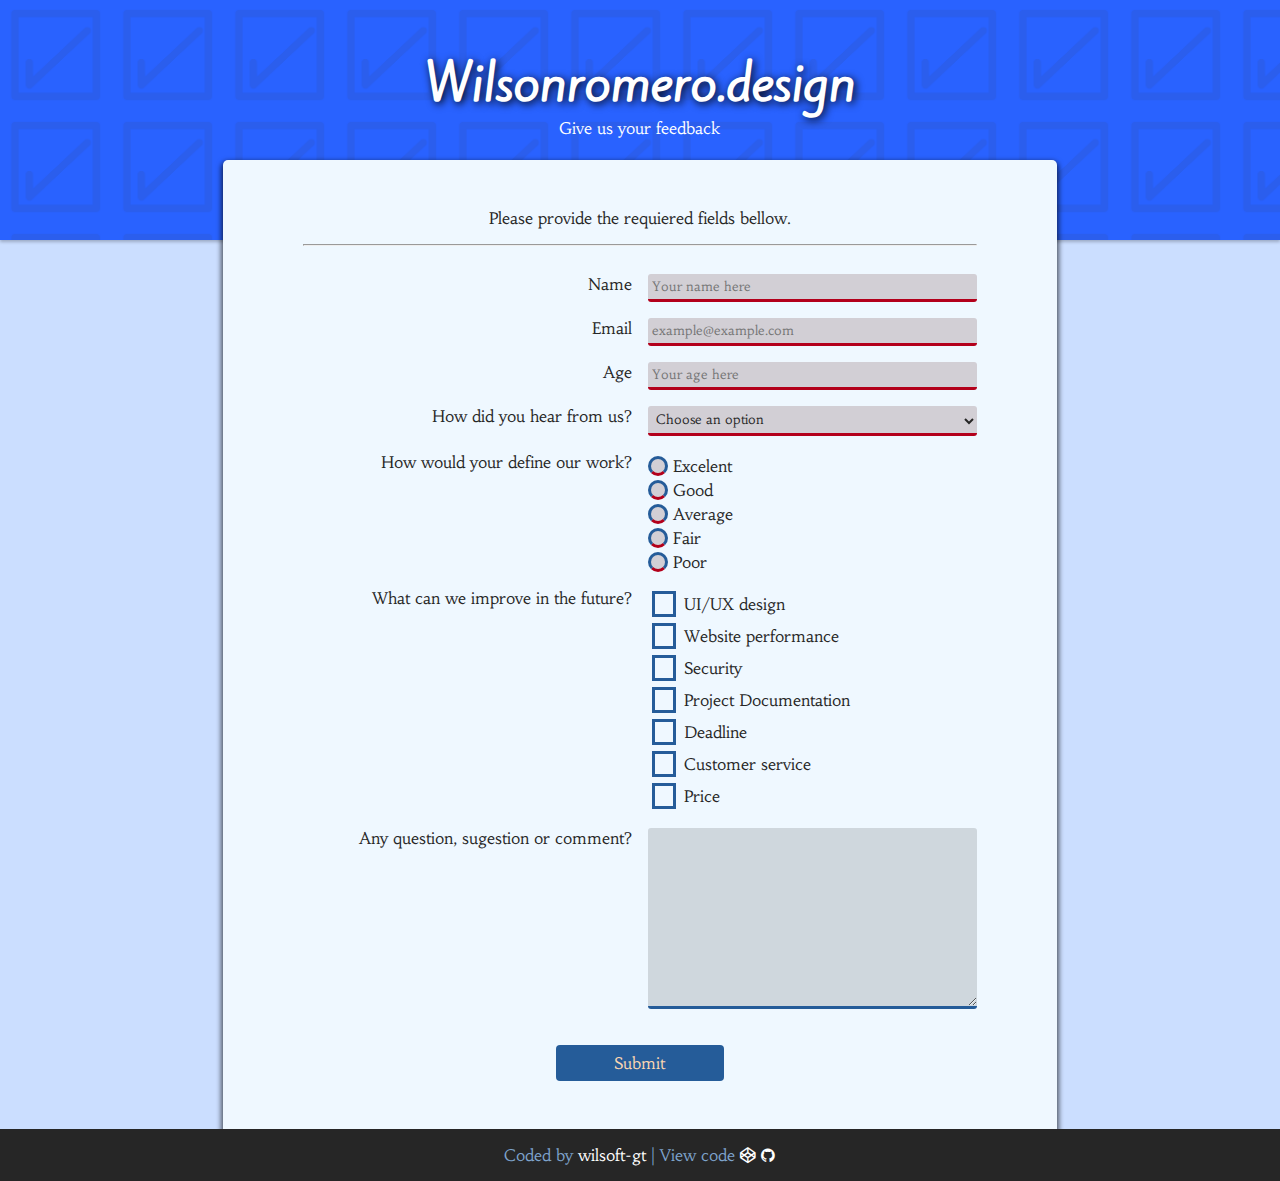
==== index.html @ d0c4036f "first commit" ====
<html lang="en">

<head>
    <meta charset="UTF-8">
    <meta name="viewport" content="width=device-width, initial-scale=1.0">
    <meta http-equiv="X-UA-Compatible" content="ie=edge">
    <link rel="stylesheet" href="css/style.css">
    <link rel="stylesheet" href="https://cdnjs.cloudflare.com/ajax/libs/font-awesome/4.7.0/css/font-awesome.css">
    <link href="https://fonts.googleapis.com/css?family=Habibi|Kite+One" rel="stylesheet">
    <title>Document</title>
    <style>
    </style>
</head>

<body class="">
    <header class="blue">
        <div class="header-div">
            <h1 class="center-align blue" id="title">Wilsonromero.design</h1>
            <p class="blue" id="description">Give us your feedback</p>
        </div>
    </header>
    <main class="main-container">
        <form action="" id="survey-form">
            <p id="instructions">Please provide the requiered fields bellow.</p>
            <hr> <br>
            <div class="inputcontainer">
                <label for="name" id="name-label">Name</label>
                <input name="name" id="name" type="text" placeholder="Your name here" required autocomplete="no">
            </div>
            <div class="inputcontainer">
                <label for="lastname" id="email-label">Email</label>
                <input type="email" id="email" placeholder="example@example.com" required autocomplete="No">
            </div>
            <div class="inputcontainer">
                <label for="age" id="number-label">Age</label>
                <input type="number" id="number" min="14" max="100" placeholder="Your age here" required autocomplete="no">
            </div>
            <div class="inputcontainer">
                <label for="referalsource">How did you hear from us?</label>
                <select name="referalsource" id="dropdown" required>
                    <option value="" disabled selected style="color: rgba(0, 0, 0, 0.5)">Choose an option</option>
                    <option value="facebook">Facebook</option>
                    <option value="Twitter">Twitter</option>
                    <option value="Instagram">Instagram</option>
                    <option value="Advertisement">Advertisement</option>
                    <option value="Friend">Friend</option>
                </select>
            </div>
            <div class="inputcontainer">
                <label for="">How would your define our work?</label>
                <div id="secondcolumn">
                    <label for="Amazing"><input type="radio" name="pleased" id="Amazing" value="5" required> Excelent</label>
                    <label for="Good"><input type="radio" name="pleased" id="Good" value="4"> Good</label>
                    <label for="Regular"><input type="radio" name="pleased" id="Regular" value="3"> Average</label>
                    <label for="Bad"><input type="radio" name="pleased" id="Bad" value="2"> Fair</label>
                    <label for="TooBad"><input type="radio" name="pleased" id="TooBad" value="1"> Poor</label>
                </div>
            </div>

            <div class="inputcontainer">
                <label class="description">What can we improve in the future?</label>
                <div id="secondcolumn">

                    <label for="uiux"> <input type="checkbox" name="whatlike" id="uiux" value="uiux" required> UI/UX
                        design</label>
                    <label for="performance"> <input type="checkbox" name="whatlike" id="performance" value="performance">
                        Website performance</label>
                    <label for="secutiry"> <input type="checkbox" name="whatlike" id="secutiry" value="security">
                        Security</label>
                    <label for="pd"> <input type="checkbox" name="whatlike" id="pd" value="projectDocumentation">
                        Project
                        Documentation</label>
                    <label for="deadline"> <input type="checkbox" name="whatlike" id="deadline" value="deadline">
                        Deadline</label>
                    <label for="cs"> <input type="checkbox" name="whatlike" id="cs" value="customerService"> Customer
                        service</label>
                    <label for="price"> <input type="checkbox" name="whatlike" id="price" value="Price"> Price</label>
                </div>
            </div>

            <div class="inputcontainer">
                <label for="comment" class="description"> Any question, sugestion or comment?</label>
                <textarea name="comment" id="" cols="30" rows="10"></textarea>
            </div> <br>
            <div class="inputcontainer">
                <div style=" display: flex; justify-content: center; width: 100%;">
                    <input type="submit" value="Submit" id="submit" style="align-self: center;">
                </div>
            </div>
        </form>
    </main>
    <footer>
        <p class="footertext">Coded by <a href="https://www.wilsonromero.design/" target="_blank">wilsoft-gt</a> | View
            code <a href="https://codepen.io/wilsoft-gt/pen/wypzbr" target="_blank"><i class="fa fa-codepen"></i></a>
            <a href="https://github.com/wilsoft-gt/weatherapp"><i class="fa fa-github"></i></a></p>

    </footer>


</body>
<script src="https://cdn.freecodecamp.org/testable-projects-fcc/v1/bundle.js"></script>

</html>
---- css/style.css ----
h1, h2, h3, h4 {
    font-family: 'Kite One';
}

* {
    font-family: 'Habibi';
}

body {
    margin: 0 !important;
    padding: 0 !important;
    display: grid;
    grid-template-columns: 0.5fr 1fr 0.5fr;
    grid-template-rows: 10em 5em auto auto;
    background-color: #cbdeff;

}

header {
    margin: 0;
    padding: 0;
    grid-area: 1/1/3/4;
    background: /* #2962ff */ url(../images/background.png);
    background-size: 7em;
    display: grid;
    grid-template-rows: 1fr 1.5fr;
    color: white;
    -webkit-box-shadow: 0px 2px 3px 0px rgba(0,0,0,0.23);
    -moz-box-shadow: 0px 2px 3px 0px rgba(0,0,0,0.23);
    box-shadow: 0px 2px 3px 0px rgba(0,0,0,0.23);
}

.header-div {
    display: flex;
    padding-top: 3em;
    flex-direction: column;
    align-items: center;
    justify-content: center;
}

.main-container {
    grid-area: 2/2/4/3;
    background-color: #eff8ff;
    padding: 2em;
    border-radius: 5px 5px 0 0;
    -webkit-box-shadow: 0px 3px 5px 2px rgba(0,0,0,0.6);
    -moz-box-shadow: 0px 3px 5px 2px rgba(0,0,0,0.6);
    box-shadow: 0px 3px 5px 2px rgba(0,0,0,0.6);
}

#title {
    margin: 0;
    padding: 0;
    bottom: 0;
    font-size: 1.5em;
    text-shadow: 2px 2px 8px rgb(0, 0, 0);
}
#description {
    margin: 0;
    padding: 0;
    bottom: 0;
}

footer {
    grid-area: 4/1/5/4;
    background-color: #262626;
    color: #7EA3CC;
    display: flex;
    justify-content: center;
}

footer a {
    text-decoration: none;
    color: white;
}

.inputcontainer {
    display: flex;
    flex-direction: column;
    margin-bottom: 1em;

}

#secondcolumn {
    display: flex;
    flex-direction: column;
}

#submit {
    width: 100%;
    font-size: 1em;
}

@media(min-width: 700px) {
    body {
        grid-template-columns: 0.4fr 1.5fr 0.4fr; 
    }
    .inputcontainer {
        flex-direction: row;
    }
    .inputcontainer > label {
        width: 50%;
        text-align: right;
        padding-right: 1em;
    }
    #instructions {
        width: 100%;
        text-align: center;
    }

    .main-container {
        padding: 2em 5em;
    }

    .inputcontainer > input[type=text],
    .inputcontainer > input[type=email],
    .inputcontainer > input[type=number],
    select, #secondcolumn, textarea {
        width: 50%;
    }
    #secondcolumn {
        display: flex;
        flex-direction: column;
    }

    #submit {
        width: 25%;
    }

    #title  {
        font-size: 3em;
    }
}


/* Estilo de los botones */

:root{
    --error-color: #B3001B;
    color: #262626;
    --color-1: #255C99;
    --color-2: #7EA3CC;
    --color-3: #CCAD8F;

} 
    


#formContainer {
    display: grid;
    grid-template-rows: 1fr;
    align-items: center;
    color: var(--main-dark-color)
}

input, select, textarea {
    outline: none;

}

/* Input text properties */

input[type=text],
input[type=email],
input[type=password],
input[type=number],
select, textarea {
    padding: 0.3em;
    border-radius: 3px;
    border: none;
    border-bottom: 3px #255C99 solid;
    background-color: #26262628;
    color: var(--main-dark-color);    
}
input[type=text]:focus,
input[type=email]:focus,
input[type=password]:focus,
input[type=number]:focus,
select:focus,
textarea:focus{
    padding: 0.5em 0.5em 0.5em 1em;
    border-bottom: 3px #7EA3CC solid;
    background-color: #26262613;
    color: var(--main-dark-color);    
    transition: 100ms ease-in-out padding;
}

input[type=text]:invalid,
input[type=email]:invalid,
input[type=password]:invalid,
input[type=number]:invalid,
input[type=ckeckbox]:invalid,
input[type=radio]:invalid,
select:invalid {
    background-color: #4b0a0a2c;
    border-bottom: 3px var(--error-color) solid;
}



/* Input button properties */
input[type=button], 
input[type=submit]{
    border: none;
    background-color: #255C99;
    color: #fcd7b2;
    padding: 0.5em;
    border-radius: 4px;
}

input[type=button]:hover,
input[type=submit]:hover{
    background-color: #7EA3CC;
    color: var(--main-dark-color);
    padding: 0.5em;
    transition: 100ms ease;
}

input[type=button]:active,
input[type=submit]:active{
    background-color: #262626 ;
    color: rgb(252, 215, 178);
    transition: 100ms ease-in-out padding;
}

/* input checkbox properties */
input[type=checkbox] {
    appearance: none;
    -webkit-appearance: none;
    -moz-appearance: none;
    border: 3px #255C99 solid;
    height: 1em auto;
    width: 1.5em;
    left: 0;
    top: 0;
    text-align: center;
    font-size: 1em;
}

input[type=checkbox]:before,
input[type=checkbox]:checked:before {
    content: "-";
    color: rgba(37, 91, 153, 0);
    transition: 5s ease-in-out checked;
    -moz-transition: 5s ease-in-out checked;
    -webkit-transition: 5s ease-in-out checked;
}

input[type=checkbox]:checked:before {
    content: "✔";
    color: #255C99;
    transition: 300ms ease-in-out padding;
}

input[type=checkbox]:checked {
    background: #2626262f;
    transition: 300ms ease-in-out padding;
}

/* input radio button */
input[type='radio' i] {
    appearance: none;
    -webkit-appearance: none;
    -moz-appearance: none;
    border: 3px #255C99 solid;
    height: 1.5em;
    width: 1.5em;
    border-radius: 25px;
    padding: 0.25em;
    margin: 0 !important;
    transform: translateY(4PX)
}

input[type=radio]:checked {
    background-color: #255C99;
    transition: 300ms ease-in-out padding;
}
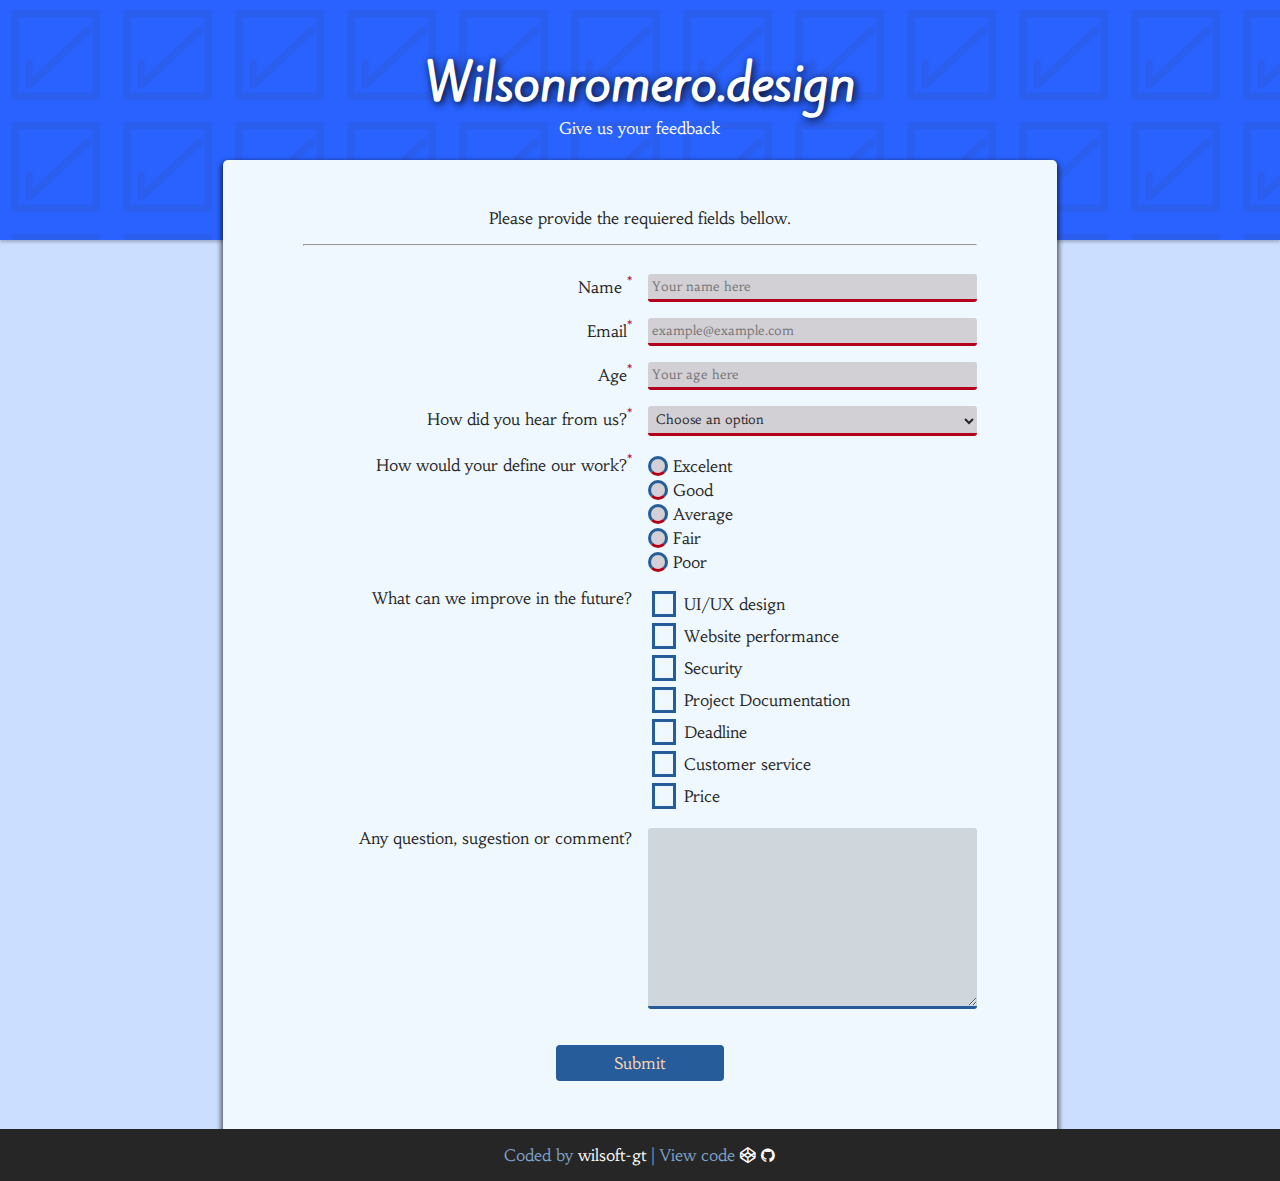
==== commit ffa6c93f: "improve UI/UX" ====
--- a/index.html
+++ b/index.html
@@ -7,36 +7,48 @@
     <link rel="stylesheet" href="css/style.css">
     <link rel="stylesheet" href="https://cdnjs.cloudflare.com/ajax/libs/font-awesome/4.7.0/css/font-awesome.css">
     <link href="https://fonts.googleapis.com/css?family=Habibi|Kite+One" rel="stylesheet">
-    <title>Document</title>
+    <title>Sourvey</title>
     <style>
     </style>
 </head>
 
-<body class="">
+<body>
+
+    <!-- header with title and litle description -->
     <header class="blue">
         <div class="header-div">
             <h1 class="center-align blue" id="title">Wilsonromero.design</h1>
             <p class="blue" id="description">Give us your feedback</p>
         </div>
     </header>
+
+    <!-- main container for the sourvey form -->
     <main class="main-container">
         <form action="" id="survey-form">
             <p id="instructions">Please provide the requiered fields bellow.</p>
             <hr> <br>
+
+            <!-- Name field and label -->
             <div class="inputcontainer">
-                <label for="name" id="name-label">Name</label>
+                <label for="name" id="name-label">Name <sup>*</sup></label>
                 <input name="name" id="name" type="text" placeholder="Your name here" required autocomplete="no">
             </div>
+
+            <!-- email field and label -->
             <div class="inputcontainer">
-                <label for="lastname" id="email-label">Email</label>
+                <label for="email" id="email-label">Email<sup>*</sup></label>
                 <input type="email" id="email" placeholder="example@example.com" required autocomplete="No">
             </div>
+
+            <!-- age field and label -->
             <div class="inputcontainer">
-                <label for="age" id="number-label">Age</label>
+                <label for="age" id="number-label">Age<sup>*</sup></label>
                 <input type="number" id="number" min="14" max="100" placeholder="Your age here" required autocomplete="no">
             </div>
+
+            <!-- select field and label -->
             <div class="inputcontainer">
-                <label for="referalsource">How did you hear from us?</label>
+                <label for="referalsource">How did you hear from us?<sup>*</sup></label>
                 <select name="referalsource" id="dropdown" required>
                     <option value="" disabled selected style="color: rgba(0, 0, 0, 0.5)">Choose an option</option>
                     <option value="facebook">Facebook</option>
@@ -46,8 +58,10 @@
                     <option value="Friend">Friend</option>
                 </select>
             </div>
+
+            <!-- radio fields and lables -->
             <div class="inputcontainer">
-                <label for="">How would your define our work?</label>
+                <label for="">How would your define our work?<sup>*</sup></label>
                 <div id="secondcolumn">
                     <label for="Amazing"><input type="radio" name="pleased" id="Amazing" value="5" required> Excelent</label>
                     <label for="Good"><input type="radio" name="pleased" id="Good" value="4"> Good</label>
@@ -57,11 +71,12 @@
                 </div>
             </div>
 
+            <!-- checkboxes and lables -->
             <div class="inputcontainer">
                 <label class="description">What can we improve in the future?</label>
                 <div id="secondcolumn">
 
-                    <label for="uiux"> <input type="checkbox" name="whatlike" id="uiux" value="uiux" required> UI/UX
+                    <label for="uiux"> <input type="checkbox" name="whatlike" id="uiux" value="uiux"> UI/UX
                         design</label>
                     <label for="performance"> <input type="checkbox" name="whatlike" id="performance" value="performance">
                         Website performance</label>
@@ -78,10 +93,13 @@
                 </div>
             </div>
 
+            <!-- textarea field and label -->
             <div class="inputcontainer">
                 <label for="comment" class="description"> Any question, sugestion or comment?</label>
                 <textarea name="comment" id="" cols="30" rows="10"></textarea>
             </div> <br>
+
+            <!-- submit form -->
             <div class="inputcontainer">
                 <div style=" display: flex; justify-content: center; width: 100%;">
                     <input type="submit" value="Submit" id="submit" style="align-self: center;">
@@ -89,15 +107,18 @@
             </div>
         </form>
     </main>
+
+    <!-- foother with developer name and some links -->
     <footer>
         <p class="footertext">Coded by <a href="https://www.wilsonromero.design/" target="_blank">wilsoft-gt</a> | View
-            code <a href="https://codepen.io/wilsoft-gt/pen/wypzbr" target="_blank"><i class="fa fa-codepen"></i></a>
-            <a href="https://github.com/wilsoft-gt/weatherapp"><i class="fa fa-github"></i></a></p>
+            code <a href="https://codepen.io/wilsoft-gt/full/ReXLom/" target="_blank"><i class="fa fa-codepen"></i></a>
+            <a href="https://github.com/wilsoft-gt/sourveyform" target="_blank"><i class="fa fa-github"></i></a></p>
 
     </footer>
 
 
 </body>
+<!-- free codecamp pass test -->
 <script src="https://cdn.freecodecamp.org/testable-projects-fcc/v1/bundle.js"></script>
 
 </html>--- a/css/style.css
+++ b/css/style.css
@@ -89,6 +89,12 @@
 #submit {
     width: 100%;
     font-size: 1em;
+}
+
+sup {
+    color: var(--error-color);
+    margin: 0;
+    padding: 0;
 }
 
 @media(min-width: 700px) {
